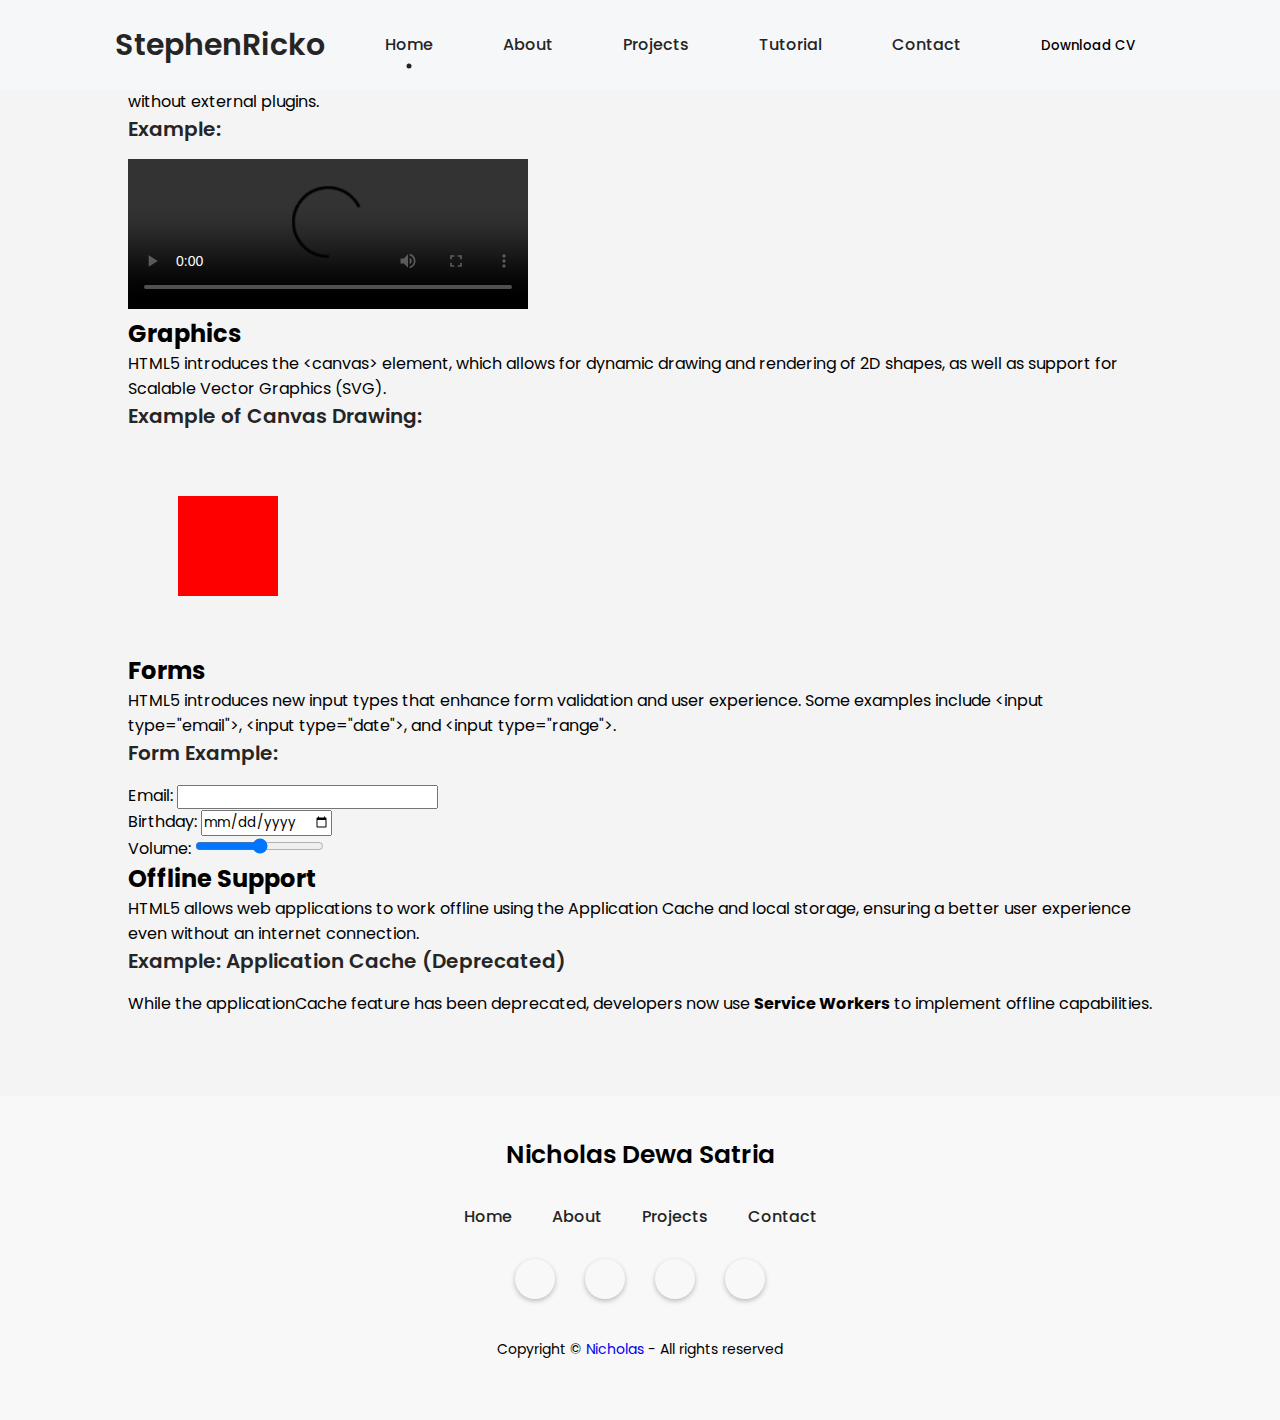
==== html5.html @ d791538f "Add files via upload" ====
<!DOCTYPE html>
<html lang="en">
  <head>
    <meta charset="UTF-8" />
    <meta name="viewport" content="width=device-width, initial-scale=1.0" />

    <!-- --------- UNICONS ---------- -->
    <link
      rel="stylesheet"
      href="https://unicons.iconscout.com/release/v4.0.8/css/line.css"
    />

    <!-- --------- CSS ---------- -->
    <link rel="stylesheet" href="assets/css/style.css" />

    <!-- --------- FAVICON ---------- -->
    <link
      rel="shortcut icon"
      href="assets/images/favicon.png"
      type="image/x-icon"
    />

    <title>HTML5 Implementation</title>
  </head>
  <body>
    <div class="container">
      <!-- --------------- HEADER --------------- -->
      <nav id="header">
        <div class="nav-logo">
          <p class="nav-name">StephenRicko</p>
          <span>.</span>
        </div>
        <div class="nav-menu" id="myNavMenu">
          <ul class="nav_menu_list">
            <li class="nav_list">
              <a href="index.html#home" class="nav-link active-link">Home</a>
              <div class="circle"></div>
            </li>

            <li class="nav_list">
              <a href="index.html#about" class="nav-link">About</a>
              <div class="circle"></div>
            </li>

            <li class="nav_list">
              <a href="index.html#projects" class="nav-link">Projects</a>
              <div class="circle"></div>
            </li>

            <li class="nav_list dropdown">
              <a href="#tutorial" class="nav-link">Tutorial</a>
              <div class="dropdown-content">
                <a href="form.html">Tutorial From</a>
                <a href="table.html">Tutorial Table</a>
                <a href="html5.html">Tutorial API HTML5</a>
                <a href="kanvas.html">Tutorial Canvas</a>
                <a href="deploy.html">Tutorial Deploy Web</a>
              </div>
            </li>
            <li class="nav_list">
              <a href="index.html#contact" class="nav-link">Contact</a>
              <div class="circle"></div>
            </li>
          </ul>
        </div>
        <div class="nav-button">
          <button class="btn">
            Download CV <i class="uil uil-file-alt"></i>
          </button>
        </div>
        <div class="nav-menu-btn">
          <i class="uil uil-bars" onclick="myMenuFunction()"></i>
        </div>
      </nav>

      <!-- -------------- MAIN ---------------- -->
      <main class="wrapper">
        <section class="section" id="html5-features">
          <div class="top-header">
            <h1>HTML5 Features</h1>
            <p class="highlight-paragraph">
              HTML5 introduces new elements and APIs that help create more
              interactive and dynamic web experiences.
            </p>
          </div>

          <!-- HTML5 Features Content -->
          <div class="content-container">
            <article>
              <h2>Semantics</h2>
              <p>
                HTML5 introduces more meaningful tags such as
                <code>&lt;header&gt;</code>, <code>&lt;footer&gt;</code>,
                <code>&lt;article&gt;</code>, and
                <code>&lt;section&gt;</code> that make the structure of web
                pages clearer.
              </p>
              <section>
                <header>
                  <h3>Example of Semantic Tags:</h3>
                </header>
                <article>
                  <h4>Article Title</h4>
                  <p>
                    This is an example of content inside an
                    <code>&lt;article&gt;</code> tag.
                  </p>
                </article>
                <footer>
                  <p>Author: Nicholas Dewa Satria</p>
                </footer>
              </section>
            </article>

            <article>
              <h2>Multimedia</h2>
              <p>
                HTML5 supports native multimedia with the
                <code>&lt;audio&gt;</code> and
                <code>&lt;video&gt;</code> elements, which provide an easier way
                to embed media files without external plugins.
              </p>
              <h3>Example:</h3>
              <video controls width="400">
                <source src="assets/media/sample.mp4" type="video/mp4" />
                Your browser does not support the video tag.
              </video>
            </article>

            <article>
              <h2>Graphics</h2>
              <p>
                HTML5 introduces the <code>&lt;canvas&gt;</code> element, which
                allows for dynamic drawing and rendering of 2D shapes, as well
                as support for Scalable Vector Graphics (SVG).
              </p>
              <h3>Example of Canvas Drawing:</h3>
              <canvas id="myCanvas" width="400" height="200"></canvas>
              <script>
                const canvas = document.getElementById("myCanvas");
                const ctx = canvas.getContext("2d");
                ctx.fillStyle = "#FF0000";
                ctx.fillRect(50, 50, 100, 100);
              </script>
            </article>

            <article>
              <h2>Forms</h2>
              <p>
                HTML5 introduces new input types that enhance form validation
                and user experience. Some examples include
                <code>&lt;input type="email"&gt;</code>,
                <code>&lt;input type="date"&gt;</code>, and
                <code>&lt;input type="range"&gt;</code>.
              </p>
              <h3>Form Example:</h3>
              <form action="#" method="post">
                <label for="email">Email:</label>
                <input type="email" id="email" name="email" required /><br />
                <label for="birthday">Birthday:</label>
                <input type="date" id="birthday" name="birthday" /><br />
                <label for="volume">Volume:</label>
                <input
                  type="range"
                  id="volume"
                  name="volume"
                  min="0"
                  max="10"
                />
              </form>
            </article>

            <article>
              <h2>Offline Support</h2>
              <p>
                HTML5 allows web applications to work offline using the
                Application Cache and local storage, ensuring a better user
                experience even without an internet connection.
              </p>
              <h3>Example: Application Cache (Deprecated)</h3>
              <p>
                While the <code>applicationCache</code> feature has been
                deprecated, developers now use
                <strong>Service Workers</strong> to implement offline
                capabilities.
              </p>
            </article>
          </div>
        </section>
      </main>

      <!-- --------------- FOOTER --------------- -->
      <footer>
        <div class="top-footer">
          <p>Nicholas Dewa Satria</p>
        </div>
        <div class="middle-footer">
          <ul class="footer-menu">
            <li class="footer_menu_list">
              <a href="#home">Home</a>
            </li>
            <li class="footer_menu_list">
              <a href="#about">About</a>
            </li>
            <li class="footer_menu_list">
              <a href="#projects">Projects</a>
            </li>
            <li class="footer_menu_list">
              <a href="#contact">Contact</a>
            </li>
          </ul>
        </div>
        <div class="footer-social-icons">
          <div class="icon"><i class="uil uil-instagram"></i></div>
          <div class="icon"><i class="uil uil-linkedin-alt"></i></div>
          <div class="icon"><i class="uil uil-dribbble"></i></div>
          <div class="icon"><i class="uil uil-github-alt"></i></div>
        </div>
        <div class="bottom-footer">
          <p>
            Copyright &copy;
            <a href="#home" style="text-decoration: none">Nicholas</a> - All
            rights reserved
          </p>
        </div>
      </footer>
    </div>

    <!-- ----- MAIN JS ----- -->
    <script src="assets/js/main.js"></script>
  </body>
</html>
---- assets/css/style.css ----
/* ----- POPPINS FONT Link ----- */
@import url("https://fonts.googleapis.com/css2?family=Poppins:wght@400;500;600;700&display=swap");

/* ----- VARIABLES ----- */
:root {
  /* Background and Primary Colors */
  --body-color: #f5f7f9; /* Hitam abu-abu pekat untuk latar belakang, memberikan kesan elegan dan profesional */
  --color-white: #f5f7f9; /* Putih keabu-abuan yang lembut untuk mengurangi kontras yang terlalu tajam */

  /* Text Colors */
  --text-color-second: #252525; /* Abu-abu terang untuk teks sekunder, jelas namun tetap elegan */
  --text-color-third: #252525; /* Biru tegas untuk heading atau elemen penting, memberikan kesan formal dan berwibawa */

  /* Primary Button & Link Colors */
  --first-color: #252525; /* Ungu tua tegas, memberikan kesan yang profesional namun modern */
  --first-color-hover: #e7e7e7; /* Ungu lebih tua untuk efek hover, memperkuat kesan tegas pada interaksi */

  /* Accent Colors */
  --second-color: #252525; /* Biru kehijauan tegas untuk elemen sekunder, menghadirkan kesan segar namun tetap formal */
  --third-color: #252525; /* Emas mewah dan tegas untuk elemen penting dan aksen premium */

  /* Shadow and Hover Effects */
  --first-shadow-color: rgba(
    255,
    255,
    255,
    0.1
  ); /* Shadow putih lembut untuk menambah kedalaman */
  --second-shadow-color: rgba(
    0,
    0,
    0,
    0.7
  ); /* Shadow hitam pekat untuk mempertegas elemen visual */
}

/* ----- BASE ----- */
* {
  margin: 0;
  padding: 0;
  box-sizing: border-box;
  font-family: "Poppins", sans-serif;
}

/* ----- SMOOTH SCROLL ----- */
html {
  scroll-behavior: smooth;
}

/* ----- CHANGE THE SCROLL BAR DESIGN ----- */
::-webkit-scrollbar {
  width: 10px;
  border-radius: 25px;
}
::-webkit-scrollbar-track {
  background: #f5f7f9;
}
::-webkit-scrollbar-thumb {
  background: #f5f7f9;
  border-radius: 30px;
}
::-webkit-scrollbar-thumb:hover {
  background: #f5f7f9;
}

/* ---##-- REUSABLE CSS --##--- */

/* ----- GLOBAL BUTTON DESIGN ----- */
.btn {
  font-weight: 500;
  padding: 12px 20px;
  background: none;
  border: #252525;
  border-radius: 10px;
  cursor: pointer;
  transition: 0.4s;
}
.btn > i {
  margin-left: 10px;
}
.btn:hover {
  background: var(--second-color);
  color: var(--color-white);
}

/* ----- GLOBAL ICONS DESIGN ----- */
i {
  font-size: 16px;
}

/* ------- BASE -------- */
body {
  background: #f5f7f9;
}
.container {
  width: 100%;
  position: relative;
}

/* ----- NAVIGATION BAR ----- */
nav {
  position: fixed;
  top: 0;
  display: flex;
  justify-content: space-between;
  width: 100%;
  height: 90px;
  line-height: 90px;
  background: var(--body-color);
  padding-inline: 9vw;
  transition: 0.3s;
  z-index: 1000;
}
.nav-logo {
  position: relative;
}
.nav-name {
  font-size: 30px;
  font-weight: 600;
  color: var(--text-color-third);
}
.nav-logo span {
  position: fixed;
  top: -15px;
  right: -20px;
  font-size: 5em;
  color: var(--text-color-second);
}
.nav-menu,
.nav_menu_list {
  display: flex;
}
.nav-menu .nav_list {
  list-style: none;
  position: relative;
}
.nav-link {
  text-decoration: none;
  color: var(--text-color-second);
  font-weight: 500;
  padding-inline: 15px;
  margin-inline: 20px;
}
.nav-menu-btn {
  display: none;
}
.nav-menu-btn i {
  font-size: 28px;
  cursor: pointer;
}
.active-link {
  position: relative;
  color: var(--first-color);
  transition: 0.3;
}
.active-link::after {
  content: "";
  position: absolute;
  left: 50%;
  bottom: -15px;
  transform: translate(-50%, -50%);
  width: 5px;
  height: 5px;
  background: var(--first-color);
  border-radius: 50%;
}

/* ----- WRAPPER DESIGN ----- */
.wrapper {
  padding-inline: 10vw;
}

/* ----- FEATURED BOX ----- */
.featured-box {
  position: relative;
  display: flex;
  height: 100vh;
  min-height: 700px;
}

/* ----- FEATURED TEXT BOX ----- */
.featured-text {
  position: relative;
  display: flex;
  justify-content: center;
  align-content: center;
  min-height: 80vh;
  flex-direction: column;
  width: 50%;
  padding-left: 20px;
}
.featured-text-card span {
  background: var(--third-color);
  color: var(--color-white);
  padding: 3px 8px;
  font-size: 12px;
  border-radius: 5px;
}
.featured-name {
  font-size: 50px;
  font-weight: 600;
  color: var(--text-color-second);
  margin-block: 20px;
}
.typedText {
  text-transform: capitalize;
  color: var(--text-color-third);
}
.featured-text-info {
  font-size: 15px;
  margin-bottom: 30px;
  color: var(--text-color-second);
}
.featured-text-btn .btn {
  padding: 10px 20px;
  margin-right: 3%;
  border-radius: 0px;
  font-weight: lighter;
  font-size: 16px;
  cursor: pointer;
  transition: 0.3s ease;
}

/* Hire Me Button */
.hire-me-btn {
  background-color: black;
  color: white;
  border: 1px solid black;
}

.hire-me-btn:hover {
  background-color: white;
  color: black;
  border: 1px solid black;
}

/* Download CV Button */
.download-cv-btn {
  background-color: white;
  color: black;
  border: 1px solid black;
  text-decoration: none;
  display: inline-block;
  text-align: center;
}

.download-cv-btn:hover {
  background-color: black;
  color: white;
  border: 1px solid black;
}

.social_icons {
  display: flex;
  margin-top: 5em;
  gap: 30px;
}
.icon {
  display: flex;
  justify-content: center;
  align-items: center;
  width: 40px;
  height: 40px;
  border-radius: 50%;
  box-shadow: 0px 2px 5px 0px rgba(0, 0, 0, 0.25);
  cursor: pointer;
}
.icon:hover {
  color: var(--first-color);
}

/* ----- FEATURED IMAGE BOX ----- */
.featured-image {
  display: flex;
  justify-content: right;
  align-content: center;
  min-height: 80vh;
  width: 50%;
}
.image {
  margin: auto 0;
  width: 380px;
  height: 380px;
  border-radius: 55% 45% 55% 45%;
  overflow: hidden;
  animation: imgFloat 7s ease-in-out infinite;
}
.image img {
  width: 380px;
  height: 380px;
  object-fit: cover;
}
@keyframes imgFloat {
  50% {
    transform: translateY(10px);
    border-radius: 45% 55% 45% 55%;
  }
}
.scroll-btn {
  position: absolute;
  bottom: 0;
  left: 50%;
  translate: -50%;
  display: flex;
  justify-content: center;
  align-items: center;
  width: 150px;
  height: 50px;
  gap: 5px;
  text-decoration: none;
  color: var(--text-color-second);
  background: var(--color-white);
  border-radius: 30px;
  box-shadow: 0 2px 5px 0 rgba(0, 0, 0, 0.25);
}
.scroll-btn i {
  font-size: 20px;
}

/* ----- MAIN BOX ----- */
.section {
  padding-block: 5em;
}
.row {
  display: flex;
  justify-content: space-between;
  width: 100%;
  gap: 50px;
}
.col {
  display: flex;
  width: 50%;
}

/* -- ## --- RESUABLE CSS -- ## -- */
.top-header {
  text-align: center;
  margin-bottom: 5em;
}
.top-header h1 {
  font-weight: 600;
  color: var(--text-color-second);
  margin-bottom: 10px;
}
.top-header span {
  color: #999;
}
h3 {
  font-size: 20px;
  font-weight: 600;
  color: var(--text-color-second);
  margin-bottom: 15px;
}

/* ----- ABOUT INFO ----- */
.about-info {
  position: relative;
  display: flex;
  align-items: center;
  flex-direction: column;
  padding-block: 30px 70px;
  padding-inline: 20px;
  width: 100%;
  background: var(--color-white);
  box-shadow: 1px 8px 10px 2px var(--first-shadow-color);
  border-radius: 20px;
}
.about-info p {
  text-align: center;
  font-size: 15px;
  color: #777;
}
.about-btn button {
  position: absolute;
  right: 20px;
  bottom: 20px;
  background: var(--first-color);
  color: var(--color-white);
  border-radius: 30px;
}
.about-btn button:hover {
  background: var(--first-color-hover);
}

/* ----- ABOUT / SKILLS BOX ----- */
.skills-box {
  margin: 10px;
}
.skills-header {
  margin-bottom: 30px;
}
.skills-list {
  display: flex;
  flex-wrap: wrap;
  gap: 5px;
}
.skills-list span {
  font-size: 14px;
  background: var(--first-color);
  color: var(--color-white);
  padding: 2px 10px;
  border-radius: 5px;
}

/* ----- PROJECTS BOX ----- */
.project-container {
  display: flex;
  width: 100%;
  justify-content: space-between;
  gap: 20px;
  flex-wrap: wrap;
}
.project-box {
  position: relative;
  display: flex;
  justify-content: center;
  align-items: center;
  flex-direction: column;
  width: 30%;
  height: 250px;
  background: var(--color-white);
  border-radius: 20px;
  box-shadow: 1px 8px 10px 2px var(--first-shadow-color);
  overflow: hidden;
}
.project-box > i {
  font-size: 50px;
  color: #252525;
  margin-bottom: 25px;
}
.project-box label {
  font-size: 15px;
  color: #777;
}
.project-box::after,
.contact-info::after {
  content: "";
  position: absolute;
  bottom: -100%;
  background: var(--second-color);
  width: 100%;
  height: 100%;
  transition: 0.4s;
  z-index: 1;
}
.project-box:hover.project-box::after,
.contact-info:hover.contact-info::after {
  bottom: 0;
}
.project-box:hover.project-box i,
.project-box:hover.project-box > h3,
.project-box:hover.project-box > label {
  color: var(--color-white);
  z-index: 2;
}

/*------DROPDOWN------*/
/* CSS for the dropdown menu */
.dropdown-menu {
  width: 150px; /* Adjust width to make it more compact */
  padding: 5px 0; /* Reduces padding for a cleaner look */
  box-shadow: 0 4px 8px rgba(0, 0, 0, 0.1); /* Optional: keeps a subtle shadow */
}

.dropdown-menu li {
  padding: 8px 10px; /* Less padding around each item */
  font-size: 14px; /* Reduces font size for a more compact style */
}

.dropdown-menu li:hover {
  background-color: #f0f0f0; /* Optional: adds a slight hover effect */
}


/* Dropdown styling */
.nav_list.dropdown {
  position: relative;
}

.dropdown-content {
  display: none;
  position: absolute;
  background-color: #ffffff;
  min-width: 200px;
  box-shadow: 0px 8px 16px rgba(0, 0, 0, 0.2);
  z-index: 1;
  padding: 0;
}

.dropdown-content a {
  color: black;
  padding: 12px 16px;
  text-decoration: none;
  display: block;
}

.dropdown-content a:hover {
  background-color: #ddd;
}

/* Show dropdown on hover */
.nav_list.dropdown:hover .dropdown-content {
  display: block;
}




/* ----------TUTORIAL FORM---------- */
body {
  font-family: Arial, sans-serif;
  background-color: #f4f4f4;
  display: flex;
  justify-content: center;
  align-items: center;
  height: 100vh;
  margin: 0;
}

.login-container {
  background-color: white;
  padding: 20px;
  border-radius: 8px;
  margin-left: 20%;
  margin-right: 20%;
  box-shadow: 0 0 10px rgba(0, 0, 0, 0.1);
}

.login-container h2 {
  margin-bottom: 20px;
  text-align: center;
}

.login-container input[type="text"],
.login-container input[type="password"] {
  width: 100%; /* Lebar input 100% dari parent container */
  padding: 10px; /* Padding dalam input */
  margin: 10px 0; /* Jarak antar input */
  border: 1px solid #ccc; /* Border abu-abu pada input */
  border-radius: 4px; /* Membuat sudut input melengkung */
}

.login-container input[type="submit"],
.login-container input[type="reset"] {
  width: 48%; /* Lebar tombol menjadi 48% agar dua tombol bisa berada dalam satu baris */
  padding: 10px;
  border: none; /* Menghilangkan border default pada tombol */
  border-radius: 4px; /* Membuat sudut tombol melengkung */
  background-color: #4caf50; /* Warna latar tombol submit hijau */
  color: white; /* Warna teks tombol putih */
  cursor: pointer; /* Menampilkan pointer saat tombol di-hover */
  margin-top: 10px;
}

.login-container input[type="reset"] {
  background-color: #f44336;
}

.login-container input[type="submit"]:hover,
.login-container input[type="reset"]:hover {
  opacity: 0.9; /* Mengubah transparansi saat hover */
}

/* ------------TUTORIAL TABLE -----------*/
table {
  width: 100%;
  padding-top: 1%;
  border-collapse: separate;
}
th, td { 
  border: 1px solid black;
  padding: 8px;
  text-align: left;
}
th {
  background-color: #e4dada;
}

/*------------TUTORIAL API HTML5-----------*/


/*------------KANVAS- ----------*/
.kanvas, .gambar{
  padding-left: 10%;
  padding: 8px;
  width: auto;
  display: flex;
}

/* ----- CONTACT BOX ----- */
.contact-info {
  position: relative;
  display: flex;
  flex-direction: column;
  justify-content: center;
  align-items: center;
  padding: 20px 30px;
  width: 100%;
  height: 315px;
  background: var(--second-color);
  border-radius: 10px;
  box-shadow: 1px 8px 10px 2px var(--first-shadow-color);
  overflow: hidden;
}
.contact-info > h2 {
  color: var(--color-white);
  margin-bottom: 20px;
}
.contact-info > p {
  display: flex;
  align-items: center;
  gap: 10px;
  color: var(--color-white);
  margin-block: 5px;
}
.contact-info p > i {
  font-size: 18px;
}
.contact-info::after {
  background: var(--color-white);
}
.contact-info:hover.contact-info h2,
.contact-info:hover.contact-info p,
.contact-info:hover.contact-info i {
  color: #777;
  z-index: 2;
}

/* ----- CONTACT FORM ----- */
.form-control {
  display: flex;
  flex-direction: column;
  gap: 10px;
  width: 100%;
}
.form-inputs {
  display: flex;
  gap: 10px;
  width: 100%;
}
.input-field {
  width: 50%;
  height: 55px;
  background: transparent;
  border: 2px solid #aaa;
  border-radius: 10px;
  padding-inline: 20px;
  outline: none;
}
textarea {
  width: 100%;
  height: 250px;
  background: transparent;
  border: 2px solid #aaa;
  border-radius: 10px;
  padding: 15px 20px;
  outline: none;
  resize: none;
}
.form-button > .btn {
  display: flex;
  align-items: center;
  justify-content: center;
  background: var(--second-color);
  color: var(--color-white);
}
.form-button > .btn:hover {
  background: #00b5e7;
}
.form-button i {
  font-size: 18px;
  rotate: -45deg;
}

/* ----- FOOTER BOX ----- */
footer {
  display: flex;
  justify-content: center;
  align-items: center;
  flex-direction: column;
  row-gap: 30px;
  background: #f8f8f8;
  padding-block: 40px 60px;
}
.top-footer p {
  font-size: 25px;
  font-weight: 600;
}
.middle-footer .footer-menu {
  display: flex;
}
.footer_menu_list {
  list-style: none;
}
.footer_menu_list a {
  text-decoration: none;
  color: var(--text-color-second);
  font-weight: 500;
  margin-inline: 20px;
}
.footer-social-icons {
  display: flex;
  gap: 30px;
}
.bottom-footer {
  font-size: 14px;
  margin-top: 10px;
}

/* ----- MEDIA QUERY == 1024px / RESPONSIVE ----- */
@media only screen and (max-width: 1024px) {
  .featured-text {
    padding: 0;
  }
  .image,
  .image img {
    width: 320px;
    height: 320px;
  }
}

/* ----- MEDIA QUERY == 900px / RESPONSIVE ----- */
@media only screen and (max-width: 900px) {
  .nav-button {
    display: none;
    
  }
  .nav-menu.responsive {
    left: 0;
  }
  .nav-menu {
    position: fixed;
    top: 80px;
    left: -100%;
    flex-direction: column;
    justify-content: center;
    align-items: center;
    background: rgba(255, 255, 255, 0.7);
    backdrop-filter: blur(20px);
    width: 100%;
    min-height: 450px;
    height: 90vh;
    transition: 0.3s;
  }
  .nav_menu_list {
    flex-direction: column;
  }
  .nav-menu-btn {
    display: flex;
    align-items: center;
    justify-content: center;
  }
  .featured-box {
    flex-direction: column;
    justify-content: center;
    height: 100vh;
  }
  .featured-text {
    width: 100%;
    order: 2;
    justify-content: center;
    align-content: flex-start;
    min-height: 60vh;
  }
  .social_icons {
    margin-top: 2em;
  }
  .featured-image {
    order: 1;
    justify-content: center;
    min-height: 150px;
    width: 100%;
    margin-top: 65px;
  }
  .image,
  .image img {
    width: 150px;
    height: 150px;
  }
  .row {
    display: flex;
    flex-direction: column;
    justify-content: center;
    gap: 50px;
  }
  .col {
    display: flex;
    justify-content: center;
    width: 100%;
  }
  .about-info,
  .contact-info {
    width: 100%;
  }
  .project-container {
    justify-content: center;
  }
  .project-box {
    width: 80%;
  }
}

/* ----- MEDIA QUERY == 540px / RESPONSIVE ----- */

@media only screen and (max-width: 540px) {
  .featured-name {
    font-size: 40px;
  }
  .project-box {
    width: 100%;
  }
  .form-inputs {
    flex-direction: column;
  }
  .input-field {
    width: 100%;
  }
}
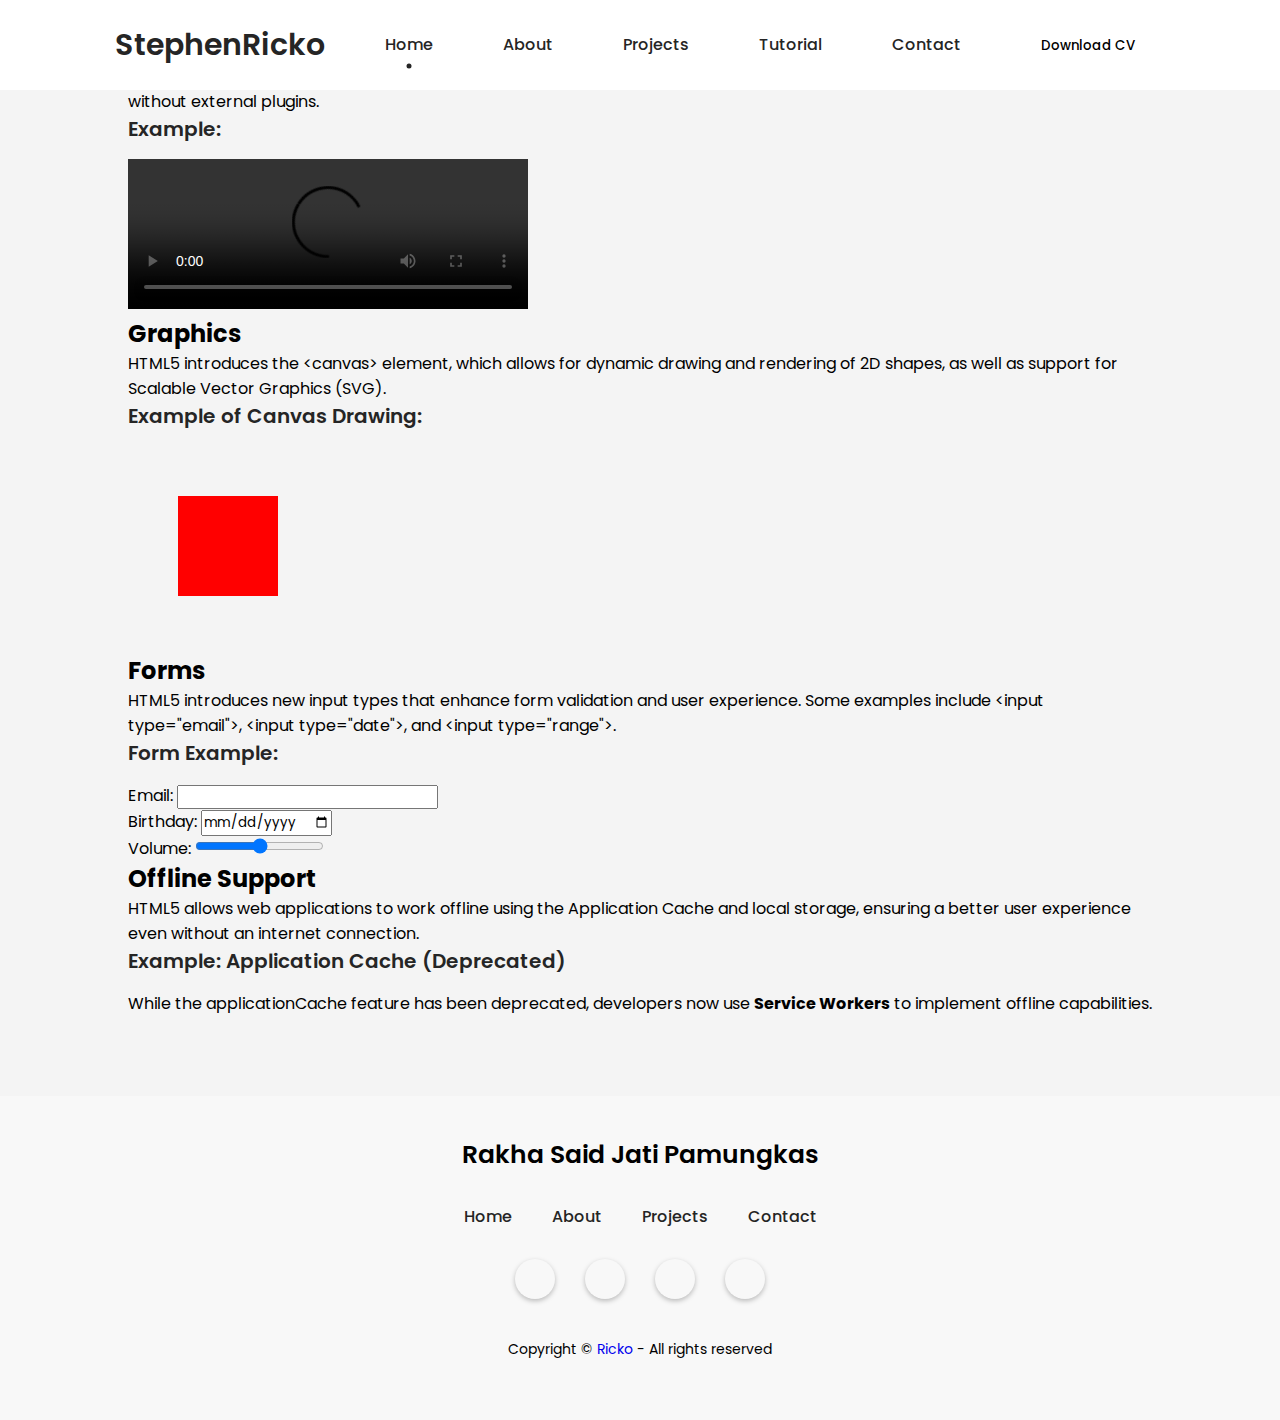
==== commit 977ad2eb: "Add files via upload" ====
--- a/html5.html
+++ b/html5.html
@@ -107,7 +107,7 @@
                   </p>
                 </article>
                 <footer>
-                  <p>Author: Nicholas Dewa Satria</p>
+                  <p>Author: Rakha Said Jati Pamungkas</p>
                 </footer>
               </section>
             </article>
@@ -192,7 +192,7 @@
       <!-- --------------- FOOTER --------------- -->
       <footer>
         <div class="top-footer">
-          <p>Nicholas Dewa Satria</p>
+          <p>Rakha Said Jati Pamungkas</p>
         </div>
         <div class="middle-footer">
           <ul class="footer-menu">
@@ -219,7 +219,7 @@
         <div class="bottom-footer">
           <p>
             Copyright &copy;
-            <a href="#home" style="text-decoration: none">Nicholas</a> - All
+            <a href="#home" style="text-decoration: none">Ricko</a> - All
             rights reserved
           </p>
         </div>
--- a/assets/css/style.css
+++ b/assets/css/style.css
@@ -4,8 +4,8 @@
 /* ----- VARIABLES ----- */
 :root {
   /* Background and Primary Colors */
-  --body-color: #f5f7f9; /* Hitam abu-abu pekat untuk latar belakang, memberikan kesan elegan dan profesional */
-  --color-white: #f5f7f9; /* Putih keabu-abuan yang lembut untuk mengurangi kontras yang terlalu tajam */
+  --body-color: #ffffff; /* Hitam abu-abu pekat untuk latar belakang, memberikan kesan elegan dan profesional */
+  --color-white: #ffffff; /* Putih keabu-abuan yang lembut untuk mengurangi kontras yang terlalu tajam */
 
   /* Text Colors */
   --text-color-second: #252525; /* Abu-abu terang untuk teks sekunder, jelas namun tetap elegan */
@@ -13,7 +13,7 @@
 
   /* Primary Button & Link Colors */
   --first-color: #252525; /* Ungu tua tegas, memberikan kesan yang profesional namun modern */
-  --first-color-hover: #e7e7e7; /* Ungu lebih tua untuk efek hover, memperkuat kesan tegas pada interaksi */
+  --first-color-hover: #ffffff; /* Ungu lebih tua untuk efek hover, memperkuat kesan tegas pada interaksi */
 
   /* Accent Colors */
   --second-color: #252525; /* Biru kehijauan tegas untuk elemen sekunder, menghadirkan kesan segar namun tetap formal */
@@ -53,14 +53,14 @@
   border-radius: 25px;
 }
 ::-webkit-scrollbar-track {
-  background: #f5f7f9;
+  background: #ffffff;
 }
 ::-webkit-scrollbar-thumb {
-  background: #f5f7f9;
+  background: #ffffff;
   border-radius: 30px;
 }
 ::-webkit-scrollbar-thumb:hover {
-  background: #f5f7f9;
+  background: #ffffff;
 }
 
 /* ---##-- REUSABLE CSS --##--- */
@@ -576,7 +576,6 @@
   background-color: #e4dada;
 }
 
-/*------------TUTORIAL API HTML5-----------*/
 
 
 /*------------KANVAS- ----------*/
